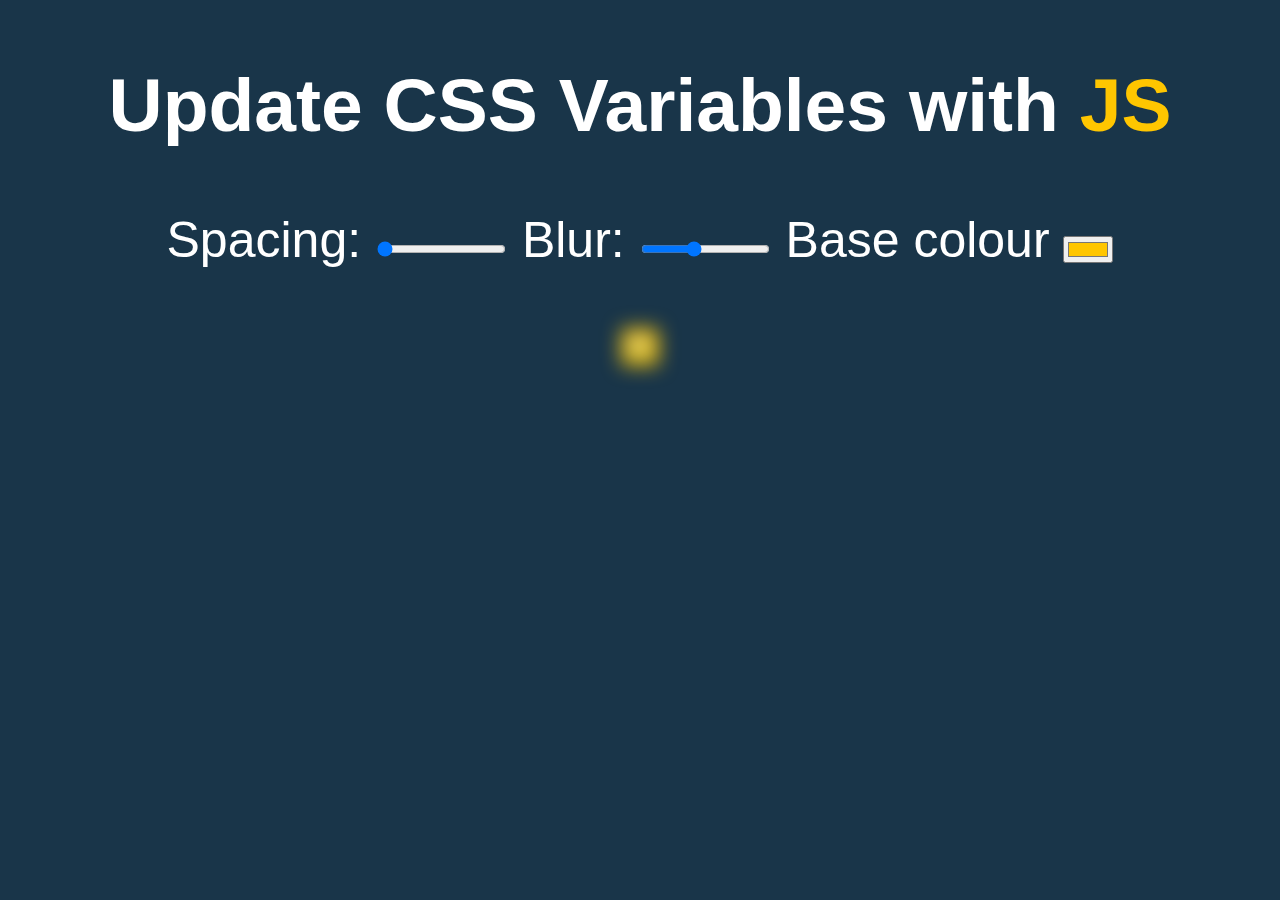
==== 03 - CSS Variables/index.html @ 78218ae6 "03 - initial solution" ====
<!DOCTYPE html>
<html lang="en">
<head>
    <meta charset="UTF-8">
    <title>#js30 - 03</title>
</head>
<body>
    <h2>Update CSS Variables with <span class="highlight">JS</span></h2>

    <div class="controls">
        <label for="spacing">Spacing:</label>
        <input type="range" name="spacing" min="10" max="200" value="10" data-sizing="px">

        <label for="blur">Blur:</label>
        <input type="range" name="blur" min="0" max="25" value="10" data-sizing="px">

        <label for="base">Base colour</label>
        <input type="color" name="base" value="#ffc600">
    </div>

    <img src="//unsplash.it/600/300?image=899">

    <link rel="stylesheet" href="styles.css">
    <script src="main.js" async defer></script>
</body>
</html>
---- 03 - CSS Variables/styles.css ----
@charset "UTF-8";

:root {
    --base: #ffc600;
    --spacing: 10px;
    --blur: 10px;
}

body {
    text-align: center;

    background: #193549;
    color: white;
    font-family: Arial, sans-serif;
    font-weight: 100;
    font-size: 50px;
}

.controls {
    margin-bottom: 50px;
}

img {
    padding: var(--spacing);
    background: var(--base);
    filter: blur(var(--blur));
}

.highlight {
    color: var(--base);
}
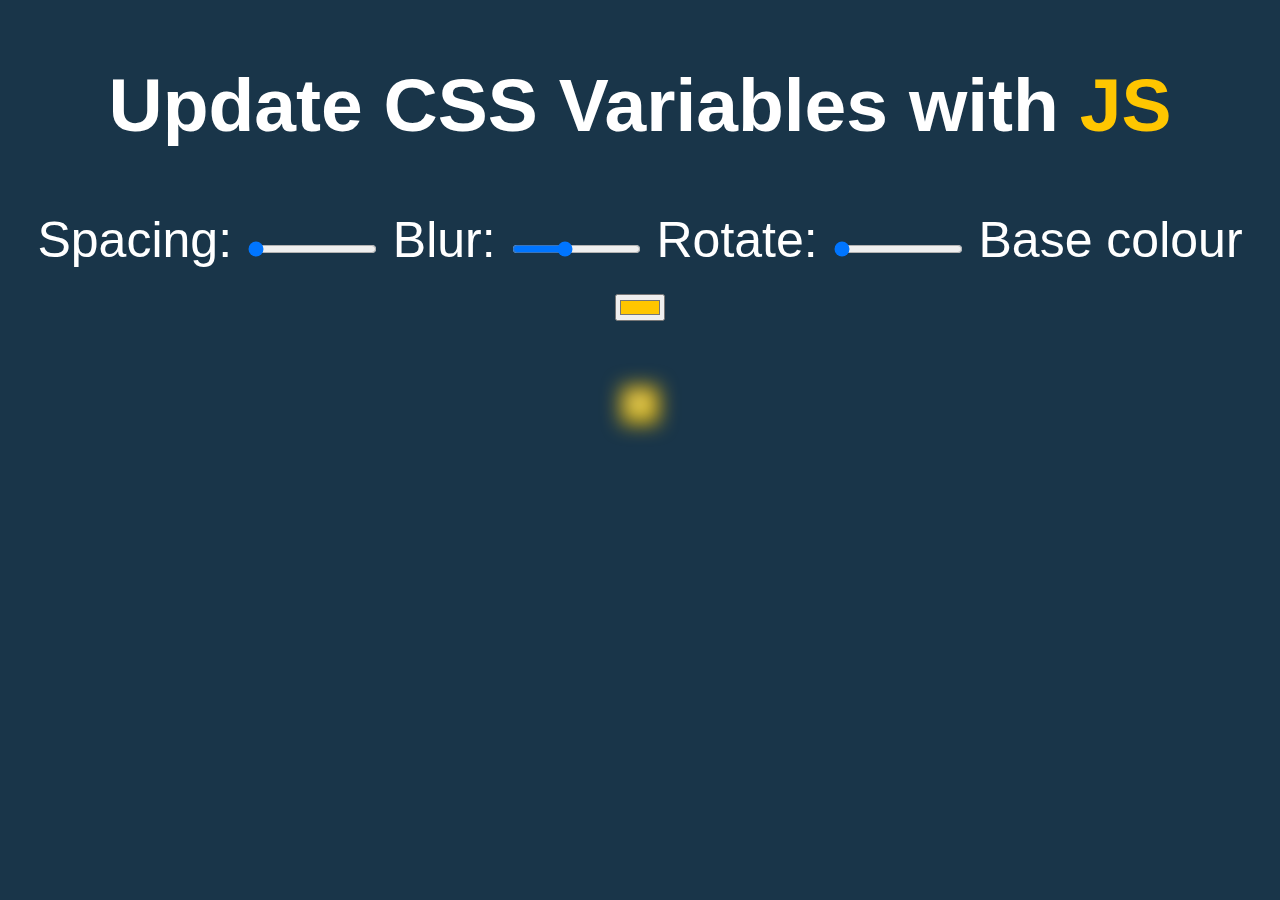
==== commit b5795655: "03 - add rotate" ====
--- a/03 - CSS Variables/index.html
+++ b/03 - CSS Variables/index.html
@@ -14,6 +14,9 @@
         <label for="blur">Blur:</label>
         <input type="range" name="blur" min="0" max="25" value="10" data-sizing="px">
 
+        <label for="rotate">Rotate:</label>
+        <input type="range" name="rotate" min="0" max="360" value="0" data-sizing="deg">
+
         <label for="base">Base colour</label>
         <input type="color" name="base" value="#ffc600">
     </div>
--- a/03 - CSS Variables/styles.css
+++ b/03 - CSS Variables/styles.css
@@ -4,6 +4,7 @@
     --base: #ffc600;
     --spacing: 10px;
     --blur: 10px;
+    --rotate: 0deg;
 }
 
 body {
@@ -24,6 +25,8 @@
     padding: var(--spacing);
     background: var(--base);
     filter: blur(var(--blur));
+
+    transform: rotate(var(--rotate));
 }
 
 .highlight {
